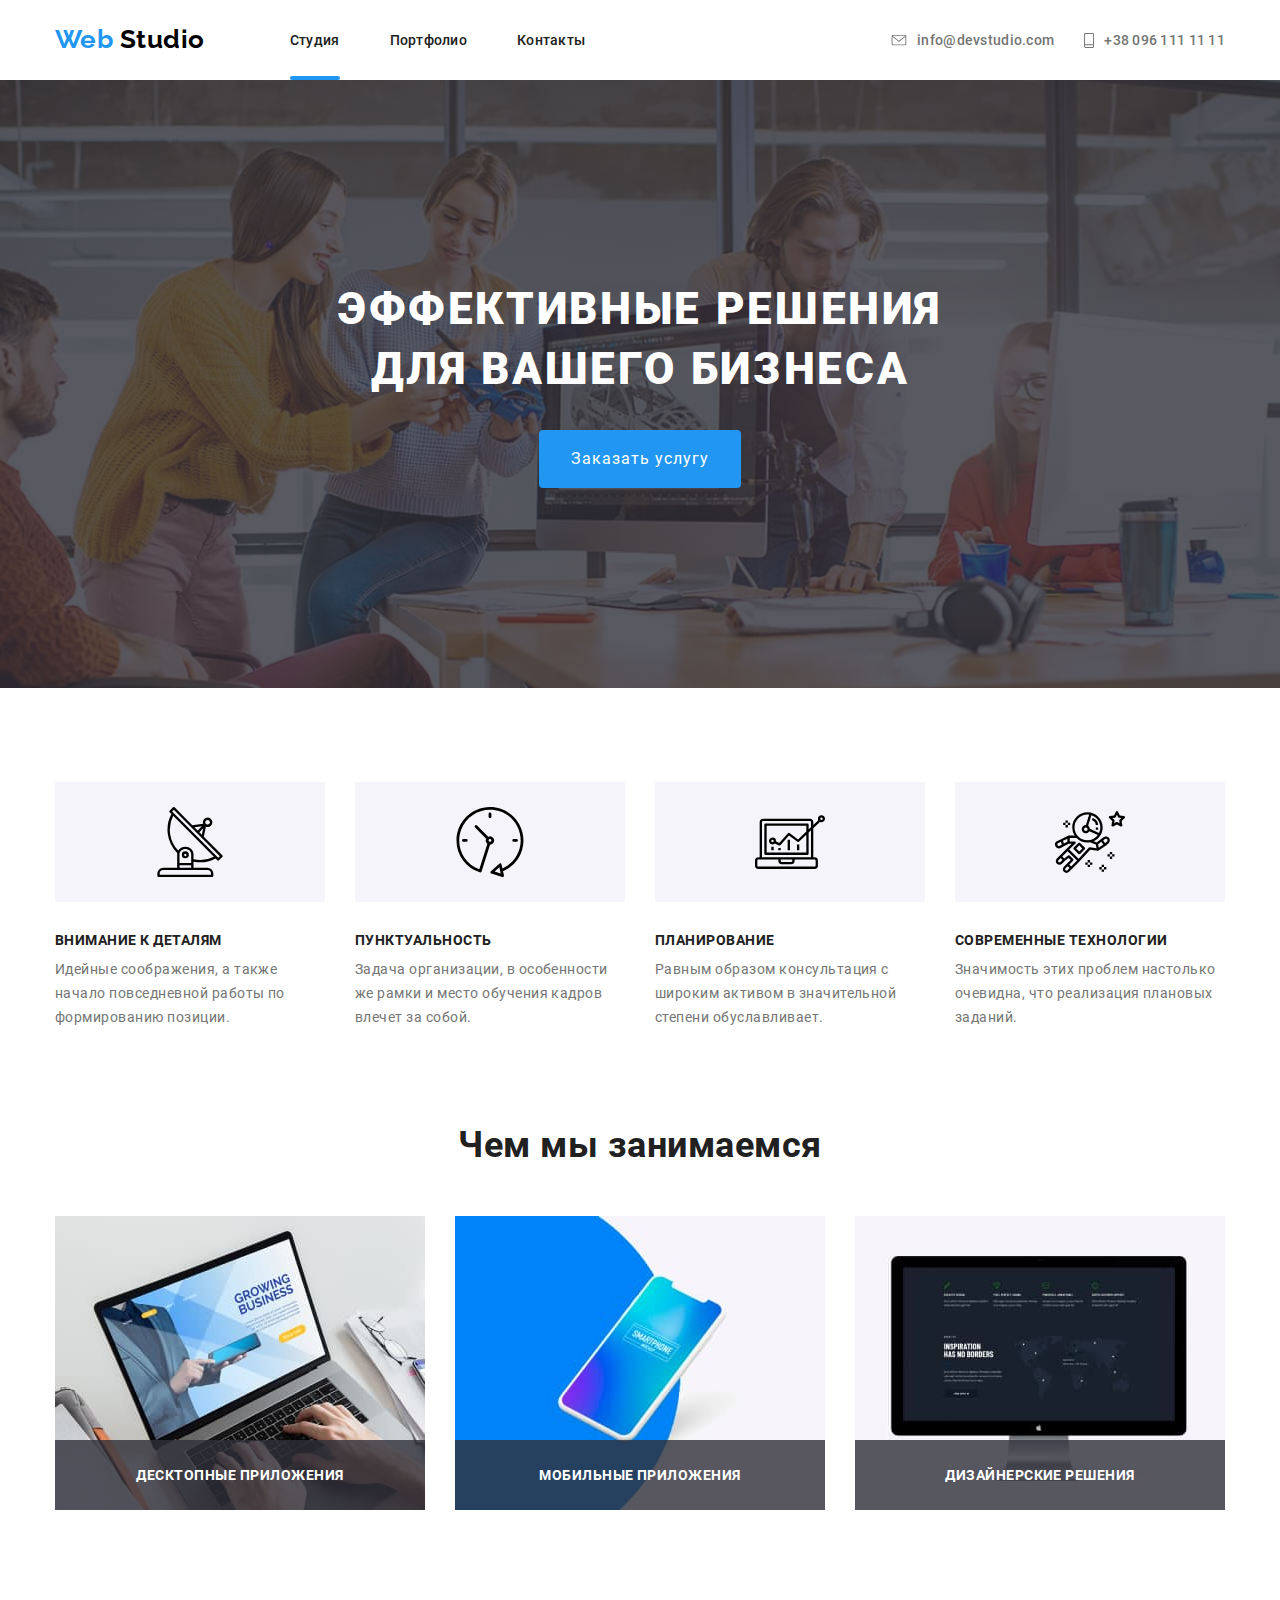
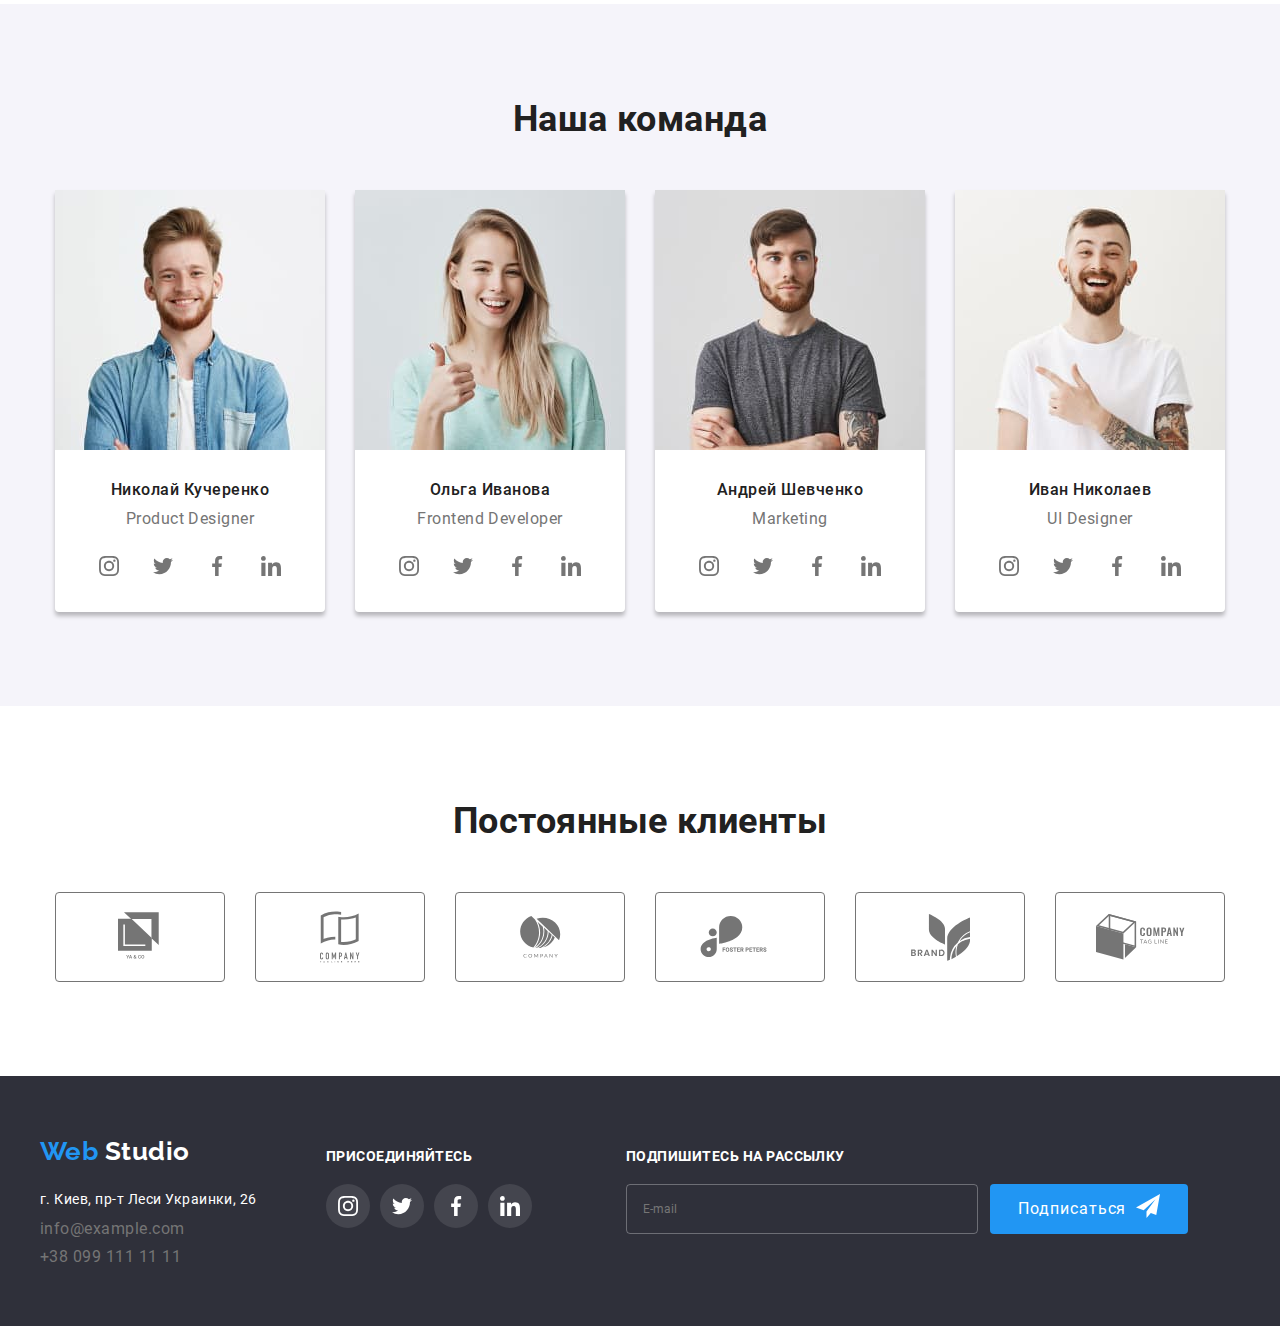
==== index.html @ 74421fc1 "copies the repository goit-markup-hw-06" ====
<!DOCTYPE html>
<html lang="ru">
  <head>
    <meta charset="UTF-8" />
    <meta name="viewport" content="width=device-width, initial-scale=1.0" />
    <title>Студия</title>
    <!-- <link
      href="https://fonts.googleapis.com/css2?family=Raleway:wght@700&family=Roboto:wght@400;500;700;900&display=swap"
      rel="stylesheet"
    /> -->
    <link rel="stylesheet" href="./css/normalize.css" />
    <link rel="stylesheet" href="./css/styles.css" />
  </head>
  <body>
    <!-- Header -->
    <header>
      <div class="container">
        <nav>
          <!-- logo -->
          <a href="./index.html" class="logo"><span>Web</span> Studio</a>
          <!-- Site navigation -->
          <ul class="site-nav">
            <li>
              <a class="current" href="./index.html">Студия</a>
            </li>
            <li><a href="./portfolio.html">Портфолио</a></li>
            <li><a href="#!">Контакты</a></li>
          </ul>
        </nav>
        <a href="mailto:info@example.com" class="header-mail-tel mail">
          <svg class="icon" width="16" height="11">
            <use href="images/symbol-defs-optimized.svg#icon-letter"></use>
          </svg>
          info@devstudio.com</a
        >
        <a href="tel:+380961111111" class="header-mail-tel tel">
          <svg class="icon" width="10" height="15">
            <use href="images/symbol-defs-optimized.svg#icon-tel"></use></svg
          >+38 096 111 11 11</a
        >
      </div>
    </header>
    <!-- Main -->
    <main>
      <!-- Hero -->
      <section class="hero">
        <div class="container">
          <h1>
            Эффективные решения <br />
            для вашего бизнеса
          </h1>
          <a data-modal-open href="#!">Заказать услугу</a>
        </div>
      </section>
      <!-- Our advantages -->
      <section class="advantages">
        <div class="container">
          <h2>Наши преимущества</h2>
          <ul class="items">
            <li class="item">
              <div class="background-item">
                <svg width="70" height="70">
                  <title>Антенна</title>
                  <use
                    href="images/symbol-defs-optimized.svg#icon-antenna"
                  ></use>
                </svg>
              </div>
              <h3>Внимание к деталям</h3>
              <p>
                Идейные соображения, а также начало повседневной работы по
                формированию позиции.
              </p>
            </li>
            <li class="item">
              <div class="background-item">
                <svg width="70" height="70">
                  <title>Часы</title>
                  <use href="images/symbol-defs-optimized.svg#icon-clock"></use>
                </svg>
              </div>
              <h3>Пунктуальность</h3>
              <p>
                Задача организации, в особенности же рамки и место обучения
                кадров влечет за собой.
              </p>
            </li>
            <li class="item">
              <div class="background-item">
                <svg width="70" height="70">
                  <title>Диаграмма</title>
                  <use
                    href="images/symbol-defs-optimized.svg#icon-diagram"
                  ></use>
                </svg>
              </div>
              <h3>Планирование</h3>
              <p>
                Равным образом консультация с широким активом в значительной
                степени обуславливает.
              </p>
            </li>
            <li class="item">
              <div class="background-item">
                <svg width="70" height="70">
                  <title>Астронавт</title>
                  <use
                    href="images/symbol-defs-optimized.svg#icon-astronaut"
                  ></use>
                </svg>
              </div>
              <h3>Современные технологии</h3>
              <p>
                Значимость этих проблем настолько очевидна, что реализация
                плановых заданий.
              </p>
            </li>
          </ul>
        </div>
      </section>
      <!-- What we can -->
      <section class="we-can">
        <div class="container">
          <h2>Чем мы занимаемся</h2>
          <ul class="items">
            <li class="item">
              <img
                src="./images/main/what_we_can/desktop.jpg"
                alt="Компьютер"
                width="370"
              />
              <div class="background">
                <p class="caption">Десктопные приложения</p>
              </div>
            </li>
            <li class="item">
              <img
                src="./images/main/what_we_can/mobile.jpg"
                alt="Телефон"
                width="370"
              />
              <div class="background">
                <p class="caption">Мобильные приложения</p>
              </div>
            </li>
            <li class="item">
              <img
                src="./images/main/what_we_can/design.jpg"
                alt="Дизайн"
                width="370"
              />
              <div class="background">
                <p class="caption">Дизайнерские решения</p>
              </div>
            </li>
          </ul>
        </div>
      </section>
      <!-- Our team -->
      <section class="team">
        <div class="container">
          <h2>Наша команда</h2>
          <ul class="items">
            <li class="teammate-card">
              <img
                src="./images/main/team/nikolai_kucherenko.jpg"
                alt="Николай Кучеренко"
                width="270"
              />
              <h3>Николай Кучеренко</h3>
              <p>Product Designer</p>
              <ul class="social-networks">
                <li class="item">
                  <a href="#!">
                    <svg width="20" height="20">
                      <title>Instagram</title>
                      <use
                        href="images/symbol-defs-optimized.svg#icon-instagram"
                      ></use>
                    </svg>
                  </a>
                </li>
                <li class="item">
                  <a href="#!"
                    ><svg width="20" height="20">
                      <title>Twitter</title>
                      <use
                        href="images/symbol-defs-optimized.svg#icon-twitter"
                      ></use></svg
                  ></a>
                </li>
                <li class="item">
                  <a href="#!"
                    ><svg width="20" height="20">
                      <title>Facebook</title>
                      <use
                        href="images/symbol-defs-optimized.svg#icon-facebook"
                      ></use></svg
                  ></a>
                </li>
                <li class="item">
                  <a href="#!">
                    <svg width="20" height="20">
                      <title>Linkedin</title>
                      <use
                        href="images/symbol-defs-optimized.svg#icon-linkedin"
                      ></use>
                    </svg>
                  </a>
                </li>
              </ul>
            </li>
            <li class="teammate-card">
              <img
                src="./images/main/team/olga_ivanova.jpg"
                alt="Ольга Иванова"
                width="270"
              />
              <h3>Ольга Иванова</h3>
              <p>Frontend Developer</p>
              <ul class="social-networks">
                <li class="item">
                  <a href="#!">
                    <svg width="20" height="20">
                      <title>Instagram</title>
                      <use
                        href="images/symbol-defs-optimized.svg#icon-instagram"
                      ></use>
                    </svg>
                  </a>
                </li>
                <li class="item">
                  <a href="#!"
                    ><svg width="20" height="20">
                      <title>Twitter</title>
                      <use
                        href="images/symbol-defs-optimized.svg#icon-twitter"
                      ></use></svg
                  ></a>
                </li>
                <li class="item">
                  <a href="#!"
                    ><svg width="20" height="20">
                      <title>Facebook</title>
                      <use
                        href="images/symbol-defs-optimized.svg#icon-facebook"
                      ></use></svg
                  ></a>
                </li>
                <li class="item">
                  <a href="#!">
                    <svg width="20" height="20">
                      <title>Linkedin</title>
                      <use
                        href="images/symbol-defs-optimized.svg#icon-linkedin"
                      ></use>
                    </svg>
                  </a>
                </li>
              </ul>
            </li>
            <li class="teammate-card">
              <img
                src="./images/main/team/andrey_shevchenco.jpg"
                alt="Андрей Шевченко"
                width="270"
              />
              <h3>Андрей Шевченко</h3>
              <p>Marketing</p>
              <ul class="social-networks">
                <li class="item">
                  <a href="#!">
                    <svg width="20" height="20">
                      <title>Instagram</title>
                      <use
                        href="images/symbol-defs-optimized.svg#icon-instagram"
                      ></use>
                    </svg>
                  </a>
                </li>
                <li class="item">
                  <a href="#!"
                    ><svg width="20" height="20">
                      <title>Twitter</title>
                      <use
                        href="images/symbol-defs-optimized.svg#icon-twitter"
                      ></use></svg
                  ></a>
                </li>
                <li class="item">
                  <a href="#!"
                    ><svg width="20" height="20">
                      <title>Facebook</title>
                      <use
                        href="images/symbol-defs-optimized.svg#icon-facebook"
                      ></use></svg
                  ></a>
                </li>
                <li class="item">
                  <a href="#!">
                    <svg width="20" height="20">
                      <title>Linkedin</title>
                      <use
                        href="images/symbol-defs-optimized.svg#icon-linkedin"
                      ></use>
                    </svg>
                  </a>
                </li>
              </ul>
            </li>
            <li class="teammate-card">
              <img
                src="./images/main/team/ivan_nikolaev.jpg"
                alt="Иван Николаев"
                width="270"
              />
              <h3>Иван Николаев</h3>
              <p>UI Designer</p>
              <ul class="social-networks">
                <li class="item">
                  <a href="#!">
                    <svg width="20" height="20">
                      <title>Instagram</title>
                      <use
                        href="images/symbol-defs-optimized.svg#icon-instagram"
                      ></use>
                    </svg>
                  </a>
                </li>
                <li class="item">
                  <a href="#!"
                    ><svg width="20" height="20">
                      <title>Twitter</title>
                      <use
                        href="images/symbol-defs-optimized.svg#icon-twitter"
                      ></use></svg
                  ></a>
                </li>
                <li class="item">
                  <a href="#!"
                    ><svg width="20" height="20">
                      <title>Facebook</title>
                      <use
                        href="images/symbol-defs-optimized.svg#icon-facebook"
                      ></use></svg
                  ></a>
                </li>
                <li class="item">
                  <a href="#!">
                    <svg width="20" height="20">
                      <title>Linkedin</title>
                      <use
                        href="images/symbol-defs-optimized.svg#icon-linkedin"
                      ></use>
                    </svg>
                  </a>
                </li>
              </ul>
            </li>
          </ul>
        </div>
      </section>
      <!-- Our clients -->
      <section class="clients">
        <div class="container">
          <h2>Постоянные клиенты</h2>
          <ul class="items">
            <li class="item">
              <a href="#!">
                <svg width="45" height="50">
                  <title>Company Tagline here</title>
                  <use href="images/symbol-defs-optimized.svg#icon-logo1"></use>
                </svg>
              </a>
            </li>
            <li class="item">
              <a href="#!">
                <svg width="40" height="52">
                  <title>YA & CO</title>
                  <use href="images/symbol-defs-optimized.svg#icon-logo2"></use>
                </svg>
              </a>
            </li>
            <li class="item">
              <a href="#!">
                <svg width="41" height="42">
                  <title>Company</title>
                  <use href="images/symbol-defs-optimized.svg#icon-logo3"></use>
                </svg>
              </a>
            </li>
            <li class="item">
              <a href="#!">
                <svg width="80" height="42">
                  <title>Foster Peters</title>
                  <use href="images/symbol-defs-optimized.svg#icon-logo4"></use>
                </svg>
              </a>
            </li>
            <li class="item">
              <a href="#!">
                <svg width="59" height="47">
                  <title>Brand</title>
                  <use href="images/symbol-defs-optimized.svg#icon-logo5"></use>
                </svg>
              </a>
            </li>
            <li class="item">
              <a href="#!">
                <svg width="89" height="46">
                  <title>Company Tagline</title>
                  <use href="images/symbol-defs-optimized.svg#icon-logo6"></use>
                </svg>
              </a>
            </li>
          </ul>
        </div>
      </section>
    </main>
    <!-- Footer -->
    <footer>
      <div class="footer container">
        <div class="contacts">
          <a href="./index.html" class="logo"><span>Web</span> Studio</a>
          <address>г. Киев, пр-т Леси Украинки, 26</address>
          <a href="mailto:info@example.com" class="mail-tel"
            >info@example.com</a
          >
          <a href="tel:+380961111111" class="mail-tel">+38 099 111 11 11</a>
        </div>
        <div class="social-networks">
          <p>Присоединяйтесь</p>
          <ul class="items">
            <li class="item">
              <a href="#!">
                <svg width="20" height="20">
                  <title>Inst</title>
                  <use
                    href="images/symbol-defs-optimized.svg#icon-instagram"
                  ></use></svg
              ></a>
            </li>
            <li class="item">
              <a href="#!">
                <svg width="20" height="20">
                  <title>Twitter</title>
                  <use
                    href="images/symbol-defs-optimized.svg#icon-twitter"
                  ></use></svg
              ></a>
            </li>
            <li class="item">
              <a href="#!">
                <svg width="20" height="20">
                  <title>Facebook</title>
                  <use
                    href="images/symbol-defs-optimized.svg#icon-facebook"
                  ></use></svg
              ></a>
            </li>
            <li class="item">
              <a href="#!">
                <svg width="20" height="20">
                  <title>LinkedIn</title>
                  <use
                    href="images/symbol-defs-optimized.svg#icon-linkedin"
                  ></use></svg
              ></a>
            </li>
          </ul>
        </div>
        <div class="distribution">
          <p>Подпишитесь на рассылку</p>
          <form class="subscribe-form" action="#!">
            <input type="email" name="email" / placeholder="E-mail">
            <button type="button" name="subscribe">
              Подписаться
              <svg class="subscribe-svg" width="20" height="20">
                <title>Paper plane</title>
                <use href="images/symbol-defs-optimized.svg#paper-plane"></use>
              </svg>
            </button>
          </form>
        </div>
      </div>
    </footer>
    <div data-modal class="backdrop is-hidden">
      <div class="modal">
        <button data-modal-close type="button" class="close-button">
          <svg class="close-svg" width="11" height="11">
            <title>Close</title>
            <use href="images/symbol-defs-optimized.svg#close"></use>
          </svg>
        </button>
        <form class="recall-form">
          <p class="modal-label">Оставьте свои данные, мы вам перезвоним</p>
          <label class="name">
            Имя
            <input type="text" name="name" />
            <svg width="18" height="18">
              <title>Name</title>
              <use href="images/symbol-defs-optimized.svg#form-name"></use>
            </svg>
          </label>
          <label class="tel">
            Телефон
            <input type="tel" name="tel" />
            <svg width="18" height="18">
              <title>Phone</title>
              <use href="images/symbol-defs-optimized.svg#form-phone"></use>
            </svg>
          </label>
          <label class="mail">
            Почта
            <input type="email" name="mail" />
            <svg width="18" height="18">
              <title>Email</title>
              <use href="images/symbol-defs-optimized.svg#form-email"></use>
            </svg>
          </label>
          <label class="comment" for="recall-form-comment">
            Комментарий
            <textarea cols="30" rows="10" id="recall-form-comment" placeholder="Введите текст"></textarea>
          </label>
          <label class="agreements" name="agreements">
            <input class="check-input" type="checkbox" checked>
            <span class="checkbox">
              <svg class="checkbox-svg" height="11" width="11">
                <use href="images/symbol-defs-optimized.svg#form-agree"></use>
              </svg>
            </span>
            <span>Соглашаюсь с рассылкой и принимаю <a href="#!">Условия договора</a></span>
          </label>
          <button type="button" class="send-button">Отправить</button>
          </div>
        </form>
      </div>
    </div>
    <script src="./js/modal.js"></script>
  </body>
</html>
---- css/styles.css ----
/* fonts*/
@font-face {
  font-family: 'roboto';
  src: url('../fonts/Roboto/400.ttf');
  font-weight: 400;
  font-style: normal;
}
@font-face {
  font-family: 'roboto';
  src: url('../fonts/Roboto/500.ttf');
  font-weight: 500;
  font-style: normal;
}
@font-face {
  font-family: 'roboto';
  src: url('../fonts/Roboto/700.ttf');
  font-weight: 700;
  font-style: normal;
}
@font-face {
  font-family: 'roboto';
  src: url('../fonts/Roboto/900.ttf');
  font-weight: 900;
  font-style: normal;
}
@font-face {
  font-family: 'Raleway';
  src: url('../fonts/Raleway/700.ttf');
  font-weight: 700;
  font-style: normal;
}

/* Colors
primary title text(black)      #212121
primary text(grey)             #757575
white                          #FFFFFF
black                          #000000
accent(blue)                   #2196F3
grey color                     #F5F4FA
transparent white              255, 255, 255, 0.6
 */
:root {
  --primary-title-text-color: #212121;
  --primary-text-color: #757575;
  --accent-color: #2196f3;
  --secondary-color: #ffffff;
  --black-color: #000000;
  --mail-tel-color: rgba(255, 255, 255, 1);
  --grey-color: #f5f4fa;
}
html {
  box-sizing: border-box;
}
*,
*::before,
*::after {
  box-sizing: inherit;
  outline-color: var(--accent-color);
}
body {
  color: var(--primary-text-color);
  background-color: #ffffff;
  font-family: roboto, sans-serif;
  font-style: normal;
  letter-spacing: 0.03em;
  margin: 0;
}
h1,
h2,
h3,
h4,
h5,
h6 {
  color: var(--primary-title-text-color);
  margin: 0;
}
h2 {
  font-style: normal;
  font-weight: 700;
  font-size: 36px;
  line-height: 1.17;
  text-align: center;
}
p {
  margin: 0;
}
a {
  color: inherit;
  text-decoration: none;
  transition-duration: 250ms;
  transition-timing-function: cubic-bezier(0.4, 0, 0.2, 1);
}
button {
  transition-duration: 250ms;
  transition-timing-function: cubic-bezier(0.4, 0, 0.2, 1);
}
input[type='text'],
input[type='tel'],
input[type='email'],
textarea {
  display: block;
  padding: 12px 16px;

  border: 1px solid rgba(33, 33, 33, 0.2);
  border-radius: 4px;
  background-color: transparent;
  font-size: 12px;
  line-height: 14px;
  letter-spacing: 0.01em;
  min-width: 448px;
  resize: none;
}

ul {
  margin: 0;
  padding: 0;

  list-style: none;
}
address {
  font-style: normal;
  font-weight: 400;
  font-size: 14px;
  line-height: 1.71;
  color: var(--secondary-color);
}
img {
  display: block;
}
section {
  padding: 94px 0;
}

/* Utilities */
.container {
  margin: 0 auto;
  padding: 0 15px;

  width: 1200px;
}
/* Header */
header > .container {
  display: flex;
  align-items: center;
}
header.border-bottom {
  border-bottom: 1px solid #ececec;
}
/* Logo */
.logo {
  color: var(--black-color);
  font-family: Raleway, sans-serif;
  font-weight: bold;
  font-size: 26px;
  line-height: 1.2;
}
.logo > span {
  color: var(--accent-color);
}
/* Site navigation */
nav {
  display: flex;
  align-items: center;
}
.site-nav {
  margin-left: 85px;

  display: flex;
}
.site-nav .current:after {
  bottom: 0;

  content: '';
  display: block;
  position: absolute;
  height: 4px;
  width: 100%;
  border-radius: 2px;
  background-color: var(--accent-color);
}
.site-nav > li {
  margin-left: 50px;
}
.site-nav > li:first-child {
  margin-left: 0;
}
.site-nav a {
  margin: auto;
  padding: 32px 0;

  display: block;
  position: relative;
  color: var(--primary-title-text-color);
  font-weight: 500;
  font-size: 14px;
  letter-spacing: 0.02em;
}
.site-nav a:hover,
.site-nav a:focus {
  color: var(--accent-color);
}
/* Mail and tel header */
header .tel {
  margin-left: 30px;

  display: flex;
  align-items: center;
}
header .tel > .icon {
  margin-right: 10px;

  fill: currentColor;
}
header .mail {
  margin-left: auto;

  display: flex;
  align-items: center;
}
header .mail > .icon {
  margin-right: 10px;

  fill: currentColor;
}
.header-mail-tel {
  font-weight: 500;
  font-size: 14px;
  letter-spacing: 0.02em;
}
.header-mail-tel:hover,
.header-mail-tel:focus {
  color: var(--accent-color);
}
/* Main index.html */
/* Hero */
.hero {
  margin: 0 auto;
  padding: 200px 0;

  text-align: center;
  max-width: 1600px;
  background-image: linear-gradient(
      rgba(47, 48, 58, 0.8),
      rgba(47, 48, 58, 0.8)
    ),
    url('../images/main/hero_bg.jpg');
  background-position: center;
  background-repeat: no-repeat;
  background-size: cover;
}
.hero h1 {
  margin-bottom: 30px;

  color: var(--secondary-color);
  font-style: normal;
  font-weight: 900;
  font-size: 44px;
  line-height: 1.36;
  letter-spacing: 0.06em;
  text-transform: uppercase;
}
.hero a {
  margin: auto;
  padding: 20px 32px;

  display: inline-block;
  color: var(--secondary-color);
  background-color: var(--accent-color);
  letter-spacing: 0.06em;
  border-radius: 4px;
  min-width: 200px;
  min-height: 50px;
}
/* Our advantages */

.advantages .items {
  display: flex;
}
.advantages .item:not(:first-child) {
  margin-left: 30px;
}
.advantages .item {
  width: 270px;
}
.advantages .background-item {
  margin-bottom: 30px;

  display: flex;
  justify-content: center;
  align-items: center;
  min-width: 270px;
  min-height: 120px;
  background-color: var(--grey-color);
}
.advantages h2 {
  display: none;
}
.advantages h3 {
  margin-bottom: 10px;

  font-weight: 700;
  font-size: 14px;
  text-transform: uppercase;
}
.advantages p {
  font-size: 14px;
  line-height: 1.7;
}
/* What we can */
.we-can {
  padding-top: 0;
}
.we-can .items {
  display: flex;
}
.we-can .item {
  position: relative;
}
.we-can .item:not(:first-child) {
  margin-left: 30px;
}
.we-can h2 {
  margin-bottom: 50px;
}
.we-can .background {
  position: absolute;
  bottom: 0;

  display: flex;
  justify-content: center;
  align-items: center;
  width: 100%;
  height: 70px;
  background-color: rgba(47, 48, 58, 0.8);
}
.we-can .caption {
  font-weight: 700;
  font-size: 14px;
  text-transform: uppercase;
  color: var(--secondary-color);
}
/* Our team */
.team {
  background-color: var(--grey-color);
}
.team h2 {
  margin-bottom: 50px;
}
.team .items {
  display: flex;
}
.team .teammate-card {
  padding-bottom: 24px;

  background-color: var(--secondary-color);
  border-radius: 0 0 4px 4px;
  box-shadow: 0px 4px 4px rgba(0, 0, 0, 0.25);
}
.team .teammate-card:not(:first-child) {
  margin-left: 30px;
}
.team h3 {
  margin-top: 30px;
  margin-bottom: 10px;

  font-style: normal;
  font-weight: 500;
  font-size: 16px;
  line-height: 1.2;
  text-align: center;
}
.team p {
  margin-bottom: 16px;

  font-size: 16px;
  line-height: 1.2;
  text-align: center;
}
.social-networks {
  display: flex;
  justify-content: center;
}
.social-networks .item a {
  display: flex;
  justify-content: center;
  align-items: center;
  min-width: 44px;
  min-height: 44px;
  border-radius: 50%;
  fill: currentColor;
}
.social-networks a:hover,
.social-networks a:focus {
  background-color: var(--accent-color);
  color: var(--secondary-color);
  fill: var(--secondary-color);
}
.social-networks .item:not(:first-child) {
  margin-left: 10px;
}
/* Our clients */
.clients h2 {
  margin-bottom: 50px;

  font-style: normal;
  font-weight: 700;
  font-size: 36px;
  text-align: center;
}
.clients .items {
  display: flex;
  justify-content: center;
}
.clients .items a {
  display: flex;
  justify-content: center;
  align-items: center;
  min-width: 170px;
  min-height: 90px;
  fill: var(--primary-text-color);
  border: 1px solid var(--primary-text-color);
  border-radius: 4px;
}
.clients .items a:hover,
.clients .items a:focus {
  fill: var(--accent-color);
  border: 1px solid var(--accent-color);
}
.clients .item:not(:first-child) {
  margin-left: 30px;
}
/* Main portfolio.html */
/* Portfolio */
.portfolio h1 {
  display: none;
}
.portfolio-filter {
  display: flex;
  justify-content: center;
  margin-bottom: 50px;
}
.portfolio-filter-button {
  padding: 6px 22px;

  border: none;
  border-radius: 4px;
  background-color: var(--grey-color);
  color: var(--primary-title-text-color);
  font-family: Roboto;
  font-weight: 500;
  font-size: 16px;
  line-height: 1.63;
  text-align: center;
}
.portfolio-filter li:not(:first-child) {
  margin-left: 8px;
}
.portfolio-filter-button:hover,
.portfolio-filter-button:focus {
  color: var(--secondary-color);
  background-color: var(--accent-color);
  box-shadow: 0px 4px 4px rgba(0, 0, 0, 0.25);
  cursor: pointer;
}
/* Works */
.works {
  display: flex;
  flex-wrap: wrap;
}
.works .item:not(:nth-child(3n)) {
  margin-right: 30px;
}
.works .item:not(:nth-child(-n + 3)) {
  margin-top: 30px;
}
.works .item:hover,
.works .item:focus {
  box-shadow: 0px 4px 4px rgba(0, 0, 0, 0.25);
  cursor: pointer;
  transition-duration: 250ms;
  transition-timing-function: cubic-bezier(0.4, 0, 0.2, 1);
}
.works .item-title {
  padding: 20px 24px;

  border: 1px solid #eeeeee;
  border-top: none;
}
.portfolio h2 {
  margin: 0 0 4px;

  text-align: left;
  font-weight: 700;
  font-size: 18px;
  line-height: 2;
  letter-spacing: 0.06em;
}
.portfolio-project-type {
  font-size: 16px;
  line-height: 1.9;
}
.works .item {
  position: relative;
}
.works .item-description-scene {
  overflow: hidden;
  position: absolute;
  top: 0;
  left: 0;
  height: 294px;
}
.works .item-description {
  padding: 63px 24px;

  background-color: rgba(33, 150, 243, 0.9);
  transform: translateY(100%);
  transition-duration: 250ms;
  transition-timing-function: cubic-bezier(0.4, 0, 0.2, 1);
  opacity: 0;
}
.works .item:hover .item-description,
.works .item:focus .item-description {
  transform: translateY(0);
  opacity: 1;
}
.item-description p {
  font-size: 18px;
  line-height: 28px;
  color: var(--secondary-color);
}

/* Footer */
footer {
  background-color: #2f303a;
}
.footer {
  padding: 60px 0;

  display: flex;
}
/* Contacts */
.footer .contacts {
  margin-right: 69px;
}
.footer .logo {
  display: block;
  margin-bottom: 20px;
  color: var(--secondary-color);
}
.footer .mail-tel {
  margin-top: 9px;

  display: block;
}
.footer .social-networks {
  padding-top: 12px;

  display: flex;
  flex-direction: column;
  justify-content: start;
}
/* Social-networks */
.footer .social-networks a {
  background-color: rgba(255, 255, 255, 0.1);
  fill: var(--secondary-color);
}
.footer .social-networks a:hover,
.footer .social-networks a:focus {
  background-color: var(--accent-color);
}

.footer .social-networks p {
  margin-bottom: 20px;

  font-weight: 700;
  font-size: 14px;
  text-transform: uppercase;
  color: var(--secondary-color);
}
.footer .social-networks .items {
  display: flex;
}
.footer .social-networks .item:not(:first-child) {
  margin-left: 10px;
}
/* Subscribe */
.footer .distribution {
  padding-top: 12px;
  margin-left: 94px;

  color: var(--secondary-color);
  font-style: normal;
  font-weight: 700;
  font-size: 14px;
  text-transform: uppercase;
}
.footer .subscribe-form {
  margin-top: 20px;

  display: flex;
}
.subscribe-form input[type='email'] {
  padding: 15px 16px;

  min-width: 352px;
  border: 1px solid rgba(255, 255, 255, 0.3);
}
.subscribe-form button {
  margin-left: 12px;
  padding: 10px 28px;

  display: flex;
  border: none;
  border-radius: 4px;
  background-color: var(--accent-color);
  color: var(--secondary-color);
  font-size: 16px;
  line-height: 30px;
  letter-spacing: 0.06em;
  text-align: center;
}
.subscribe-form button:hover {
  cursor: pointer;
}
.subscribe-form .subscribe-svg {
  margin-left: 10px;

  width: 24px;
  height: 24px;
}

/* Modal window */
.backdrop {
  position: fixed;
  top: 0;
  left: 0;
  width: 100%;
  height: 100%;
  background-color: rgba(47, 48, 58, 0.8);
  opacity: 1;
  transition: opacity 250ms cubic-bezier(0.4, 0, 0.2, 1);
}
.backdrop.is-hidden {
  opacity: 0;
  pointer-events: none;
}
.backdrop.is-hidden .modal {
  transform: translate(-50%, -50%) scale(1.1);
}
.modal {
  padding: 40px;
  position: absolute;
  top: 50%;
  left: 50%;
  transform: translate(-50%, -50%) scale(1);

  display: inline-block;
  min-height: 581px;
  min-width: 528px;
  background-color: var(--secondary-color);
  transition: transform 250ms cubic-bezier(0.4, 0, 0.2, 1);
}
.modal .close-button {
  position: absolute;
  right: 8px;
  top: 8px;

  width: 30px;
  height: 30px;
  border: 1px solid rgba(0, 0, 0, 0.1);
  border-radius: 15px;
  background-color: transparent;
}
.modal .close-button:hover {
  fill: var(--accent-color);
  cursor: pointer;
}
.close-svg {
  position: absolute;
  top: 50%;
  left: 50%;
  transform: translate(-50%, -50%);
}
.modal-label {
  margin-bottom: 12px;

  font-weight: 700;
  font-size: 20px;
  line-height: 23px;
  text-align: center;
  letter-spacing: 0.03em;
}
.recall-form label {
  display: block;
  position: relative;
  font-size: 12px;
  line-height: 14px;
  letter-spacing: 0.01em;
}
.recall-form svg {
  position: absolute;
  bottom: 11px;
  left: 12px;
  transition-duration: 250ms;
  transition-timing-function: cubic-bezier(0.4, 0, 0.2, 1);
}
.recall-form input {
  padding-left: 42px;
  transition-duration: 250ms;
  transition-timing-function: cubic-bezier(0.4, 0, 0.2, 1);
}
.recall-form input:focus,
.recall-form textarea:focus,
.recall-form input:focus + svg {
  outline: none;
  fill: var(--accent-color);
  border-color: var(--accent-color);
}
.recall-form .agreements {
  padding-left: 35px;
  display: flex;
  align-items: center;
}
.recall-form .check-input {
  position: absolute;
  appearance: none;
}
.check-input:checked + .checkbox {
  background-color: var(--accent-color);
  border-color: var(--accent-color);
}
.check-input:checked + .checkbox > .checkbox-svg {
  fill: var(--secondary-color);
}
.agreements .checkbox {
  position: absolute;
  border: 2px solid var(--primary-title-text-color);
  border-radius: 2px;
  width: 15px;
  height: 15px;
  left: 14px;
  transition-duration: 250ms;
  transition-timing-function: cubic-bezier(0.4, 0, 0.2, 1);
}
.agreements .checkbox-svg {
  position: absolute;
  top: 0;
  left: 0;
  fill: transparent;
  transition-duration: 250ms;
  transition-timing-function: cubic-bezier(0.4, 0, 0.2, 1);
}

.recall-form .agreements a {
  text-decoration: underline;
  color: var(--accent-color);
}
.recall-form .name,
.recall-form .tel,
.recall-form .mail {
  margin-bottom: 10px;
}
.recall-form .comment {
  margin-bottom: 20px;
}
.agreements {
  margin-bottom: 30px;
}
.recall-form .send-button {
  padding: 10px 55px;
  margin-left: auto;
  margin-right: auto;

  display: flex;
  border: none;
  border-radius: 4px;
  background-color: var(--accent-color);
  color: var(--secondary-color);
  font-size: 16px;
  line-height: 30px;
  letter-spacing: 0.06em;
  text-align: center;
  box-shadow: 0px 4px 4px rgba(0, 0, 0, 0.15);
}
.recall-form .send-button:hover {
  cursor: pointer;
}
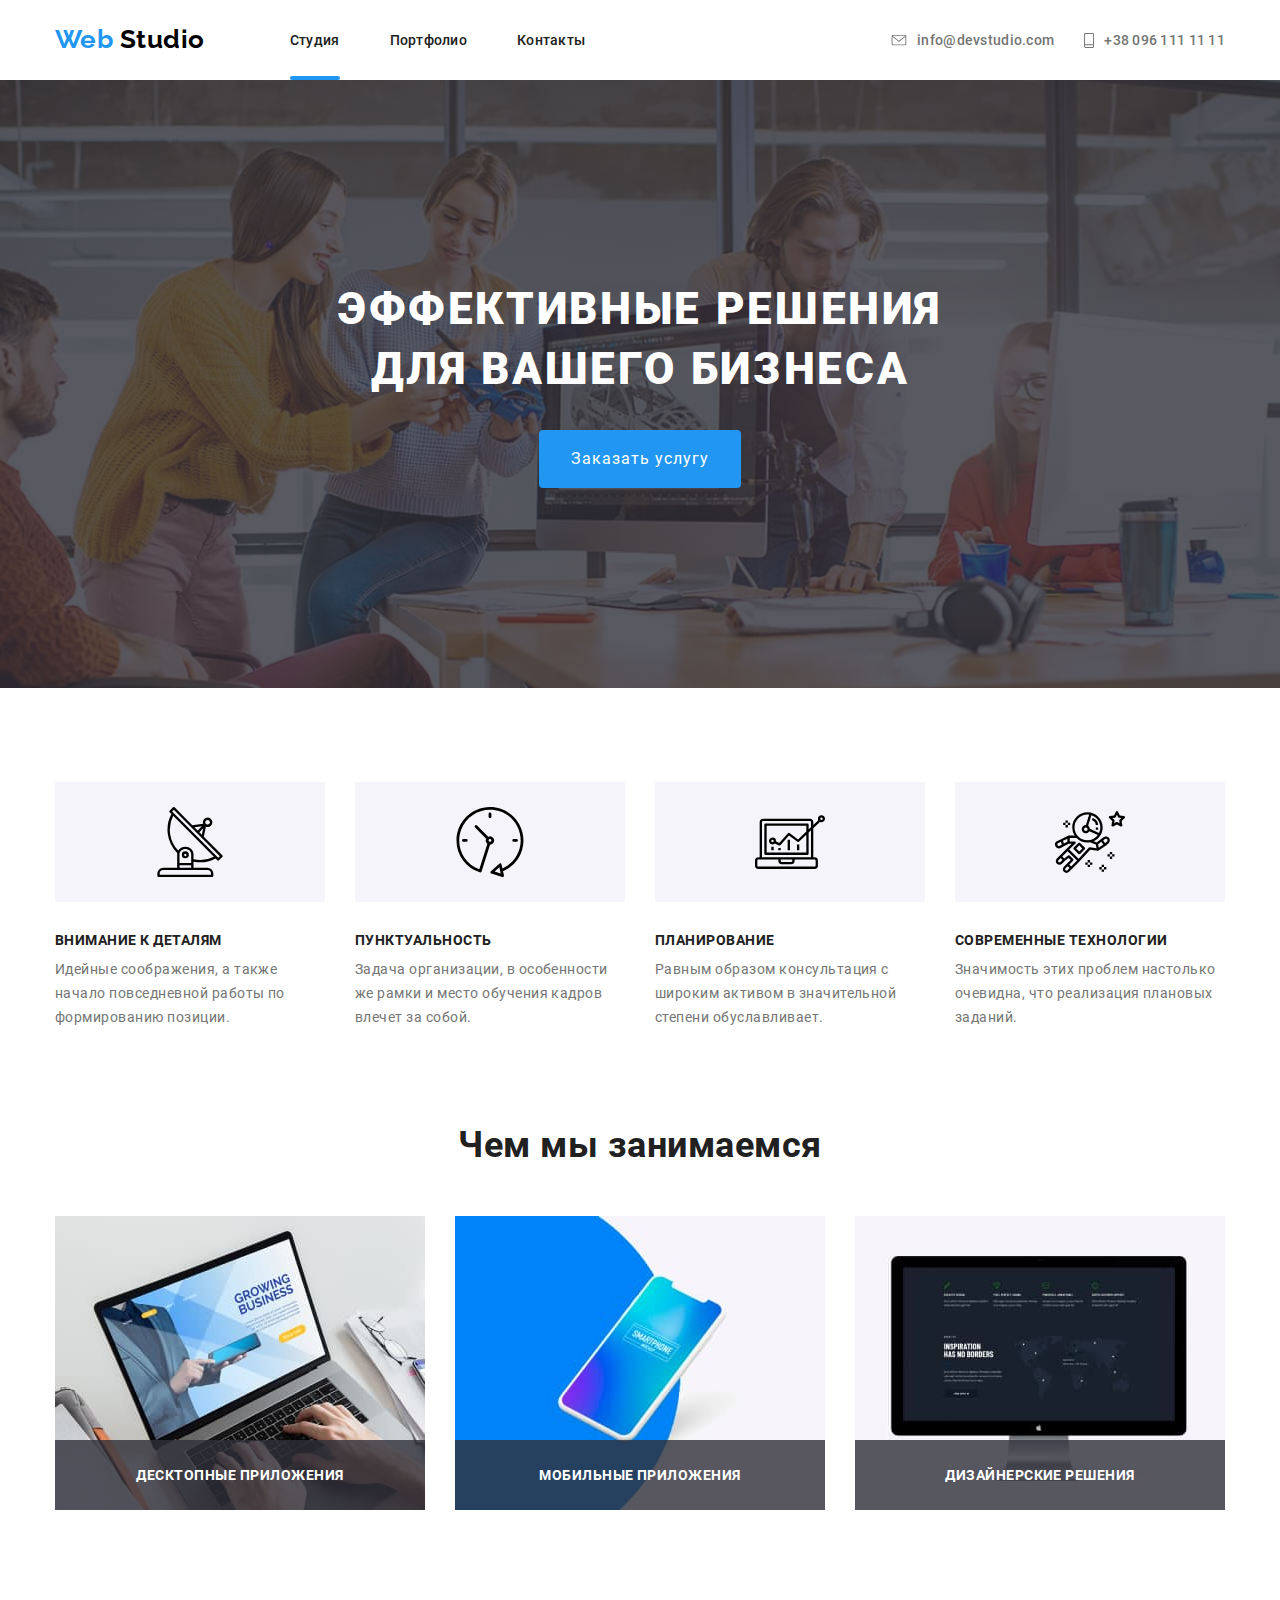
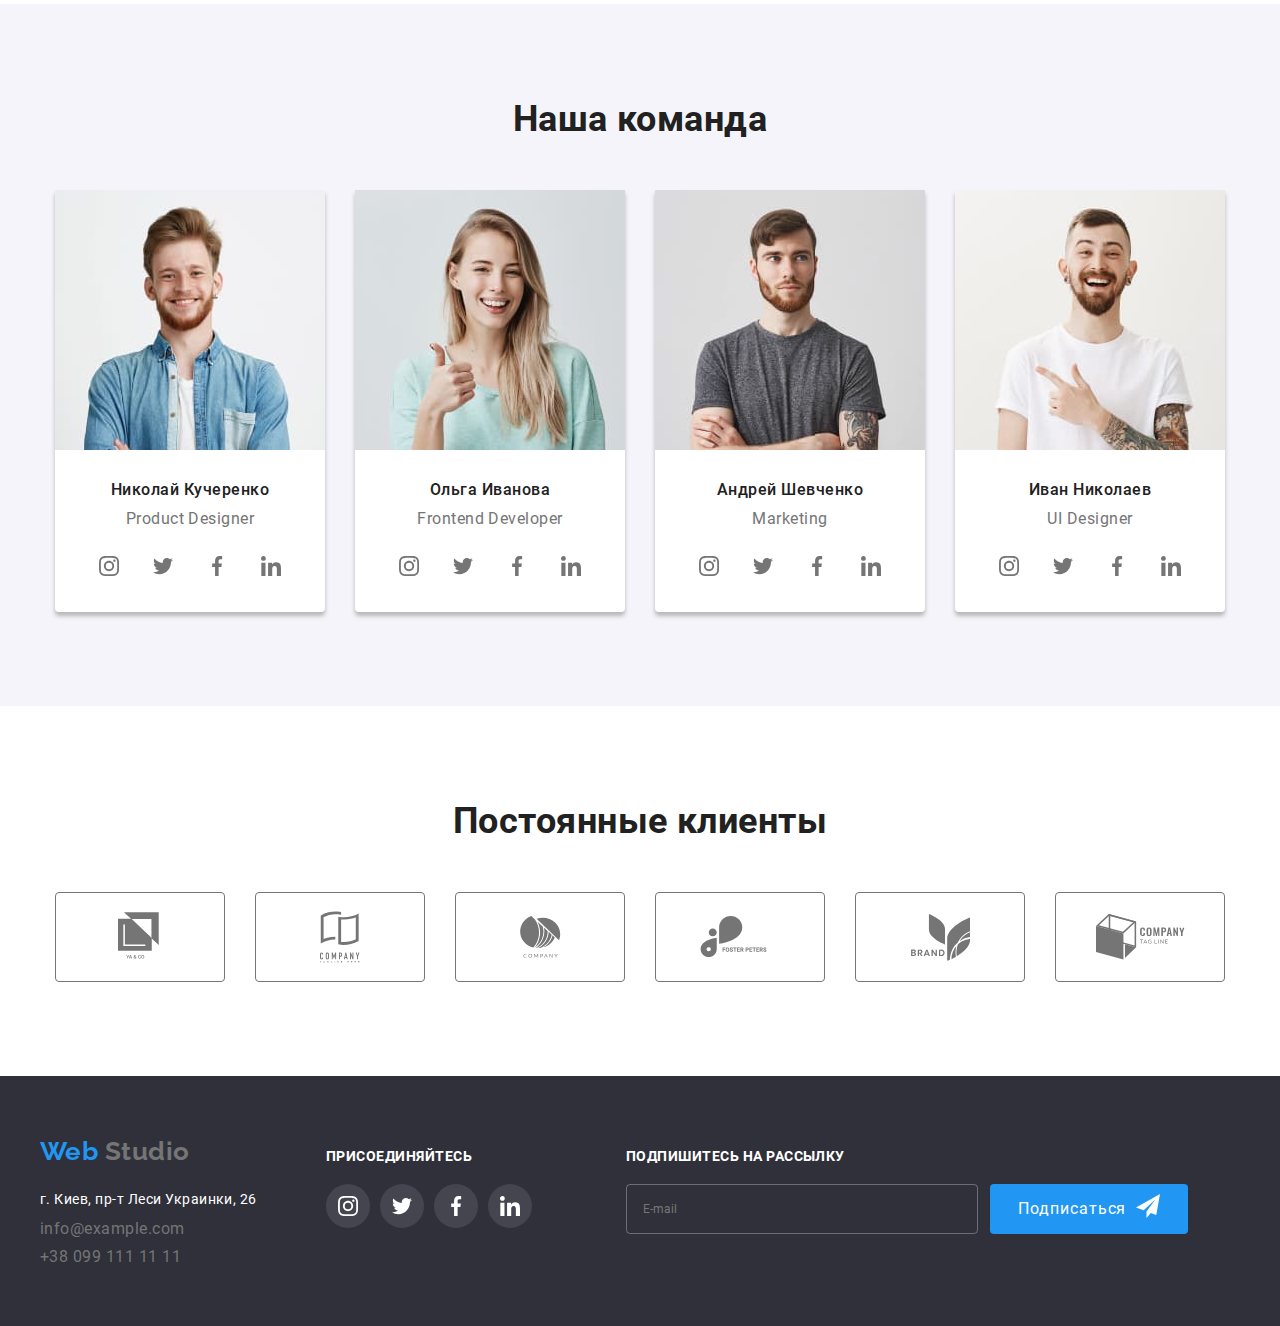
==== commit b5be7066: "adds scss files" ====
--- a/index.html
+++ b/index.html
@@ -4,18 +4,13 @@
     <meta charset="UTF-8" />
     <meta name="viewport" content="width=device-width, initial-scale=1.0" />
     <title>Студия</title>
-    <!-- <link
-      href="https://fonts.googleapis.com/css2?family=Raleway:wght@700&family=Roboto:wght@400;500;700;900&display=swap"
-      rel="stylesheet"
-    /> -->
-    <link rel="stylesheet" href="./css/normalize.css" />
-    <link rel="stylesheet" href="./css/styles.css" />
+    <link rel="stylesheet" href="css/main.min.css" />
   </head>
   <body>
     <!-- Header -->
     <header>
       <div class="container">
-        <nav>
+        <nav class="nav-bar">
           <!-- logo -->
           <a href="./index.html" class="logo"><span>Web</span> Studio</a>
           <!-- Site navigation -->
@@ -469,7 +464,7 @@
             </li>
           </ul>
         </div>
-        <div class="distribution">
+        <div class="subscribe">
           <p>Подпишитесь на рассылку</p>
           <form class="subscribe-form" action="#!">
             <input type="email" name="email" / placeholder="E-mail">
@@ -523,7 +518,7 @@
             <textarea cols="30" rows="10" id="recall-form-comment" placeholder="Введите текст"></textarea>
           </label>
           <label class="agreements" name="agreements">
-            <input class="check-input" type="checkbox" checked>
+            <input class="check-input" type="checkbox">
             <span class="checkbox">
               <svg class="checkbox-svg" height="11" width="11">
                 <use href="images/symbol-defs-optimized.svg#form-agree"></use>
--- a/css/main.min.css
+++ b/css/main.min.css
@@ -0,0 +1,2 @@
+@font-face{font-family:'roboto';src:url("../fonts/Roboto/400.ttf");font-weight:400;font-style:normal}@font-face{font-family:'roboto';src:url("../fonts/Roboto/500.ttf");font-weight:500;font-style:normal}@font-face{font-family:'roboto';src:url("../fonts/Roboto/700.ttf");font-weight:700;font-style:normal}@font-face{font-family:'roboto';src:url("../fonts/Roboto/900.ttf");font-weight:900;font-style:normal}@font-face{font-family:'Raleway';src:url("../fonts/Raleway/700.ttf");font-weight:700;font-style:normal}/*! normalize.css v8.0.1 | MIT License | github.com/necolas/normalize.css */html{line-height:1.15;-webkit-text-size-adjust:100%}body{margin:0}main{display:block}h1{font-size:2em;margin:0.67em 0}hr{box-sizing:content-box;height:0;overflow:visible}pre{font-family:monospace, monospace;font-size:1em}a{background-color:transparent}abbr[title]{border-bottom:none;text-decoration:underline;text-decoration:underline dotted}b,strong{font-weight:bolder}code,kbd,samp{font-family:monospace, monospace;font-size:1em}small{font-size:80%}sub,sup{font-size:75%;line-height:0;position:relative;vertical-align:baseline}sub{bottom:-0.25em}sup{top:-0.5em}img{border-style:none}button,input,optgroup,select,textarea{font-family:inherit;font-size:100%;line-height:1.15;margin:0}button,input{overflow:visible}button,select{text-transform:none}button,[type="button"],[type="reset"],[type="submit"]{-webkit-appearance:button}button::-moz-focus-inner,[type="button"]::-moz-focus-inner,[type="reset"]::-moz-focus-inner,[type="submit"]::-moz-focus-inner{border-style:none;padding:0}button:-moz-focusring,[type="button"]:-moz-focusring,[type="reset"]:-moz-focusring,[type="submit"]:-moz-focusring{outline:1px dotted ButtonText}fieldset{padding:0.35em 0.75em 0.625em}legend{box-sizing:border-box;color:inherit;display:table;max-width:100%;padding:0;white-space:normal}progress{vertical-align:baseline}textarea{overflow:auto}[type="checkbox"],[type="radio"]{box-sizing:border-box;padding:0}[type="number"]::-webkit-inner-spin-button,[type="number"]::-webkit-outer-spin-button{height:auto}[type="search"]{-webkit-appearance:textfield;outline-offset:-2px}[type="search"]::-webkit-search-decoration{-webkit-appearance:none}::-webkit-file-upload-button{-webkit-appearance:button;font:inherit}details{display:block}summary{display:list-item}template{display:none}[hidden]{display:none}html{box-sizing:border-box}*,*::before,*::after{box-sizing:inherit;outline-color:#2196f3}body{color:#757575;background-color:#ffffff;font-family:roboto, sans-serif;font-style:normal;letter-spacing:0.03em;margin:0}h1,h2,h3,h4,h5,h6{color:#212121;margin:0}h2{font-style:normal;font-weight:700;font-size:36px;line-height:1.17;text-align:center}p{margin:0}a{color:inherit;text-decoration:none}input[type='text'],input[type='tel'],input[type='email'],textarea{display:block;padding:12px 16px;border:1px solid rgba(33,33,33,0.2);border-radius:4px;background-color:transparent;font-size:12px;line-height:14px;letter-spacing:0.01em;min-width:448px;resize:none}ul{margin:0;padding:0;list-style:none}address{font-style:normal;font-weight:400;font-size:14px;line-height:1.71;color:#fff}img{display:block}section{padding:94px 0}.container{margin:0 auto;padding:0 15px;width:1200px}button,a,.backdrop,.modal{transition-duration:250ms;transition-timing-function:cubic-bezier(0.4, 0, 0.2, 1)}.logo{color:#000;font-family:Raleway, sans-serif;font-weight:bold;font-size:26px;line-height:1.2}.logo span{color:#2196f3}header .container{display:flex;align-items:center}header.border-bottom{border-bottom:1px solid #ececec}.nav-bar{display:flex;align-items:center}.site-nav{margin-left:85px;display:flex}.site-nav .current:after{bottom:0;content:'';display:block;position:absolute;height:4px;width:100%;border-radius:2px;background-color:#2196f3}.site-nav>li{margin-left:50px}.site-nav>li:first-child{margin-left:0}.site-nav a{margin:auto;padding:32px 0;display:block;position:relative;color:#212121;font-weight:500;font-size:14px;letter-spacing:0.02em}.site-nav a:hover,.site-nav a:focus{color:#2196f3}header .tel{margin-left:30px;display:flex;align-items:center}header .tel .icon{margin-right:10px;fill:currentColor}header .mail{margin-left:auto;display:flex;align-items:center}header .mail .icon{margin-right:10px;fill:currentColor}.header-mail-tel{font-weight:500;font-size:14px;letter-spacing:0.02em}.header-mail-tel:hover,.header-mail-tel:focus{color:#2196f3}.hero{margin:0 auto;padding:200px 0;text-align:center;max-width:1600px;background-image:linear-gradient(rgba(47,48,58,0.8), rgba(47,48,58,0.8)),url("../images/main/hero_bg.jpg");background-position:center;background-repeat:no-repeat;background-size:cover}.hero h1{margin-bottom:30px;color:#fff;font-style:normal;font-weight:900;font-size:44px;line-height:1.36;letter-spacing:0.06em;text-transform:uppercase}.hero a{margin:auto;padding:20px 32px;display:inline-block;color:#fff;background-color:#2196f3;letter-spacing:0.06em;border-radius:4px;min-width:200px;min-height:50px}.advantages .items{display:flex}.advantages .item{width:270px}.advantages .item:not(:first-child){margin-left:30px}.advantages .background-item{margin-bottom:30px;display:flex;justify-content:center;align-items:center;min-width:270px;min-height:120px;background-color:#f5f4fa}.advantages h2{display:none}.advantages h3{margin-bottom:10px;font-weight:700;font-size:14px;text-transform:uppercase}.advantages p{font-size:14px;line-height:1.7}.we-can{padding-top:0}.we-can .items{display:flex}.we-can .item{position:relative}.we-can .item:not(:first-child){margin-left:30px}.we-can h2{margin-bottom:50px}.we-can .background{position:absolute;bottom:0;display:flex;justify-content:center;align-items:center;width:100%;height:70px;background-color:rgba(47,48,58,0.8)}.we-can .caption{font-weight:700;font-size:14px;text-transform:uppercase;color:#fff}.team{background-color:#f5f4fa}.team h2{margin-bottom:50px}.team .items{display:flex}.team .teammate-card{padding-bottom:24px;background-color:#fff;border-radius:0 0 4px 4px;box-shadow:0px 4px 4px rgba(0,0,0,0.25)}.team .teammate-card:not(:first-child){margin-left:30px}.team h3{margin-top:30px;margin-bottom:10px;font-style:normal;font-weight:500;font-size:16px;line-height:1.2;text-align:center}.team p{margin-bottom:16px;font-size:16px;line-height:1.2;text-align:center}.social-networks{display:flex;justify-content:center}.social-networks .item:not(:first-child){margin-left:10px}.social-networks a{display:flex;justify-content:center;align-items:center;min-width:44px;min-height:44px;border-radius:50%;fill:currentColor}.social-networks a:hover,.social-networks a:focus{background-color:#2196f3;color:#fff;fill:#fff}.clients h2{margin-bottom:50px;font-style:normal;font-weight:700;font-size:36px;text-align:center}.clients .items{display:flex;justify-content:center}.clients a{display:flex;justify-content:center;align-items:center;min-width:170px;min-height:90px;fill:#757575;border:1px solid #757575;border-radius:4px}.clients a:hover,.clients a:focus{fill:#2196f3;border:1px solid #2196f3}.clients .item:not(:first-child){margin-left:30px}footer{background-color:#2f303a}.footer{padding:60px 0;display:flex}.footer .contacts{margin-right:69px}.footer .logo{display:block;margin-bottom:20px;color:var(--secondary-color)}.footer .mail-tel{margin-top:9px;display:block}.footer .social-networks{padding-top:12px;display:flex;flex-direction:column;justify-content:start}.footer .social-networks a{display:flex;justify-content:center;align-items:center;min-width:44px;min-height:44px;border-radius:50%;background-color:rgba(255,255,255,0.1);fill:#fff}.footer .social-networks a:hover,.footer .social-networks a:focus{background-color:#2196f3}.footer .social-networks p{margin-bottom:20px;font-weight:700;font-size:14px;text-transform:uppercase;color:#fff}.footer .social-networks .items{display:flex}.footer .social-networks .item:not(:first-child){margin-left:10px}.subscribe{padding-top:12px;margin-left:94px;color:#fff;font-style:normal;font-weight:700;font-size:14px;text-transform:uppercase}.subscribe-form{margin-top:20px;display:flex}.subscribe-form input[type='email']{padding:15px 16px;min-width:352px;border:1px solid rgba(255,255,255,0.3)}.subscribe-form button{margin-left:12px;padding:10px 28px;display:flex;border:none;border-radius:4px;background-color:#2196f3;color:#fff;font-size:16px;line-height:30px;letter-spacing:0.06em;text-align:center}.subscribe-form button:hover{cursor:pointer}.subscribe-form .subscribe-svg{margin-left:10px;width:24px;height:24px}.backdrop{position:fixed;top:0;left:0;width:100%;height:100%;background-color:rgba(47,48,58,0.8);opacity:1;transition:opacity 250ms cubic-bezier(0.4, 0, 0.2, 1)}.backdrop.is-hidden{opacity:0;pointer-events:none}.modal{padding:40px;position:absolute;top:50%;left:50%;transform:translate(-50%, -50%) scale(1);display:inline-block;min-height:581px;min-width:528px;background-color:#fff}.backdrop.is-hidden .modal{transform:translate(-50%, -50%) scale(1.1)}.modal .close-button{position:absolute;right:8px;top:8px;width:30px;height:30px;border:1px solid rgba(0,0,0,0.1);border-radius:15px;background-color:transparent}.modal .close-button:hover{fill:#2196f3;cursor:pointer}.modal .close-button .close-svg{position:absolute;top:50%;left:50%;transform:translate(-50%, -50%)}.modal .close-button .modal-label{margin-bottom:12px;font-weight:700;font-size:20px;line-height:23px;text-align:center;letter-spacing:0.03em}.recall-form label{display:block;position:relative;font-size:12px;line-height:14px;letter-spacing:0.01em}.recall-form svg{position:absolute;bottom:11px;left:12px;transition-duration:250ms;transition-timing-function:cubic-bezier(0.4, 0, 0.2, 1)}.recall-form input{padding-left:42px;transition-duration:250ms;transition-timing-function:cubic-bezier(0.4, 0, 0.2, 1)}.recall-form input:focus,.recall-form textarea:focus,.recall-form input:focus+svg{outline:none;fill:#2196f3;border-color:#2196f3}.recall-form .agreements{padding-left:35px;display:flex;align-items:center}.recall-form .check-input{position:absolute;appearance:none}.recall-form .check-input:checked+.checkbox{background-color:#2196f3;border-color:#2196f3}.recall-form .check-input:checked+.checkbox>.checkbox-svg{fill:#fff}.recall-form .agreements .checkbox{position:absolute;border:2px solid #212121;border-radius:2px;width:15px;height:15px;left:14px;transition-duration:250ms;transition-timing-function:cubic-bezier(0.4, 0, 0.2, 1)}.recall-form .agreements .checkbox-svg{position:absolute;top:0;left:0;fill:transparent;transition-duration:250ms;transition-timing-function:cubic-bezier(0.4, 0, 0.2, 1)}.recall-form .agreements a{text-decoration:underline;color:#2196f3}.recall-form .name,.recall-form .tel,.recall-form .mail{margin-bottom:10px}.recall-form .comment{margin-bottom:20px}.recall-form .agreements{margin-bottom:30px}.recall-form .send-button{padding:10px 55px;margin-left:auto;margin-right:auto;display:flex;border:none;border-radius:4px;background-color:#2196f3;color:#fff;font-size:16px;line-height:30px;letter-spacing:0.06em;text-align:center;box-shadow:0px 4px 4px rgba(0,0,0,0.15)}.recall-form .send-button:hover{cursor:pointer}
+/*# sourceMappingURL=main.min.css.map */